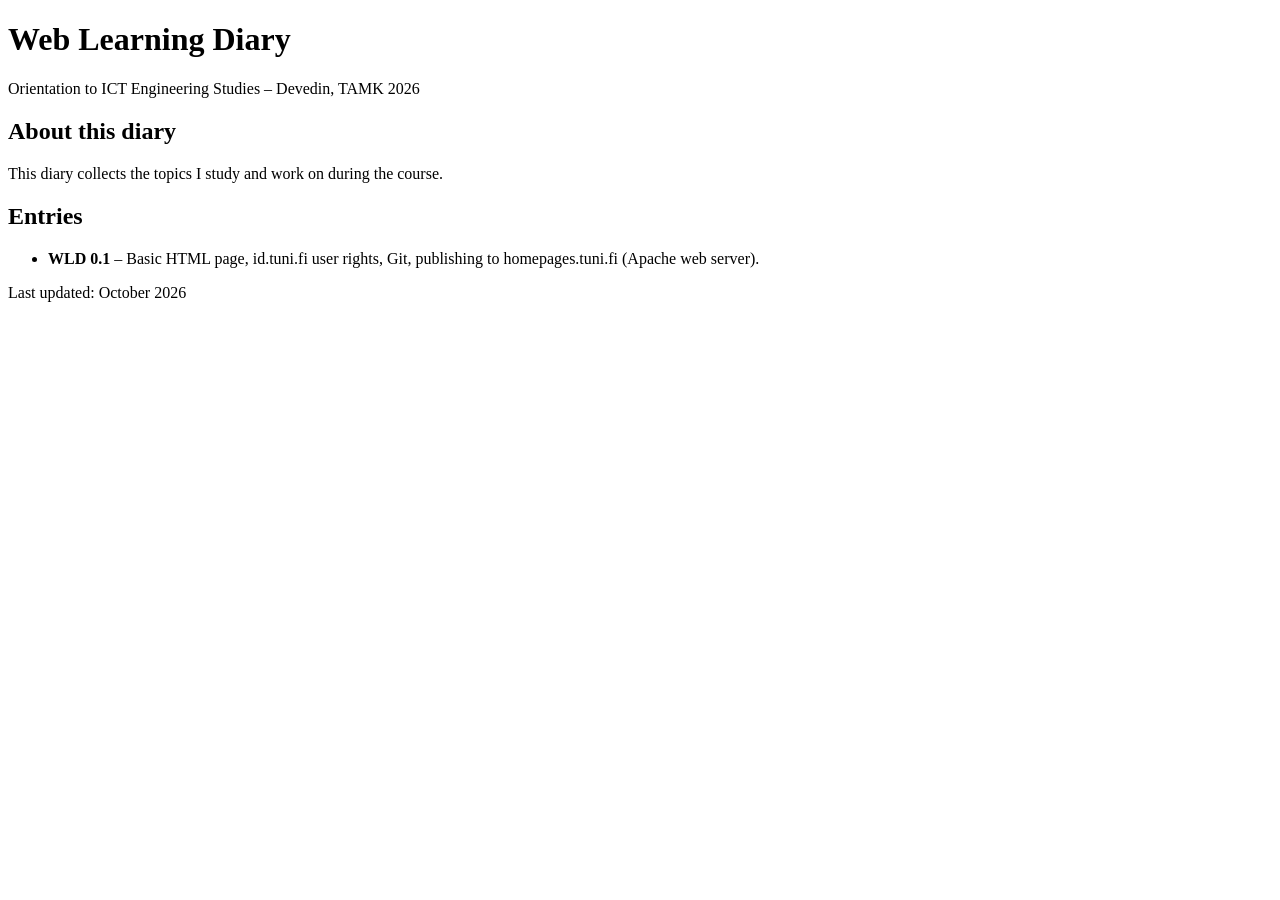
==== index.html @ 5517e3d7 "WLD 0.1: landing page" ====
<!DOCTYPE html>
<html lang="en">
<head>
  <meta charset="UTF-8">
  <meta name="viewport" content="width=device-width, initial-scale=1.0">
  <title>Web Learning Diary – Orientation to ICT</title>
</head>
<body>
  <header>
    <h1>Web Learning Diary</h1>
    <p>Orientation to ICT Engineering Studies – Devedin, TAMK 2026</p>
  </header>

  <main>
    <section>
      <h2>About this diary</h2>
      <p>This diary collects the topics I study and work on during the course.</p>
    </section>

    <section>
      <h2>Entries</h2>
      <ul>
        <li><strong>WLD 0.1</strong> – Basic HTML page, id.tuni.fi user rights,
            Git, publishing to homepages.tuni.fi (Apache web server).</li>
      </ul>
    </section>
  </main>

  <footer>
    <p>Last updated: October 2026</p>
  </footer>
</body>
</html>
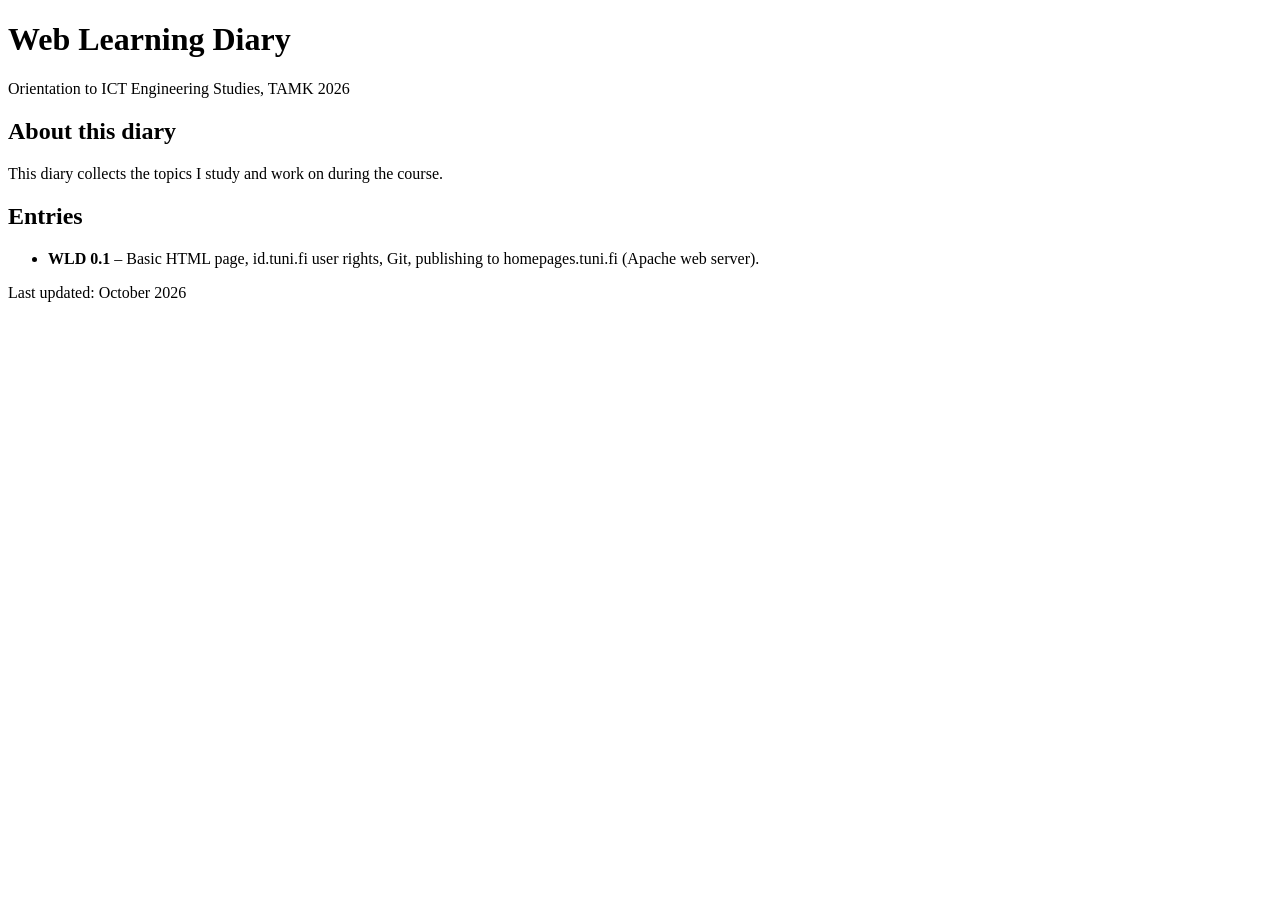
==== commit 3857b1cd: "md" ====
--- a/index.html
+++ b/index.html
@@ -8,7 +8,7 @@
 <body>
   <header>
     <h1>Web Learning Diary</h1>
-    <p>Orientation to ICT Engineering Studies – Devedin, TAMK 2026</p>
+    <p>Orientation to ICT Engineering Studies, TAMK 2026</p>
   </header>
 
   <main>
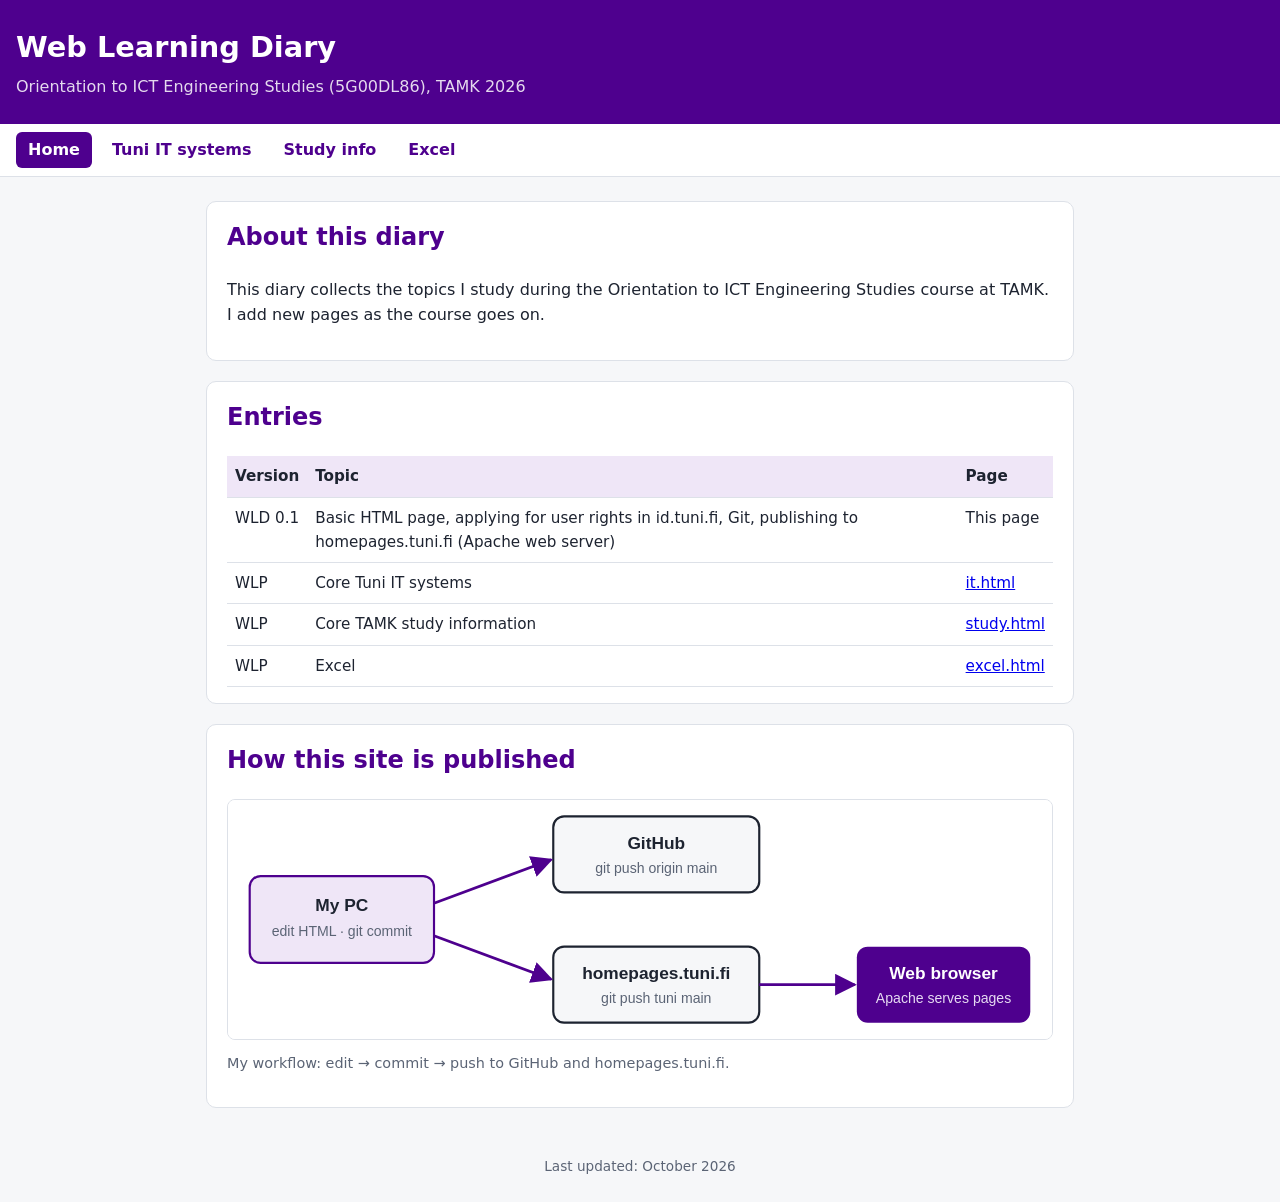
==== commit 39042167: "WLP: add it, study and excel pages, styles and images" ====
--- a/index.html
+++ b/index.html
@@ -4,30 +4,66 @@
   <meta charset="UTF-8">
   <meta name="viewport" content="width=device-width, initial-scale=1.0">
   <title>Web Learning Diary – Orientation to ICT</title>
+  <link rel="stylesheet" href="style.css">
 </head>
 <body>
   <header>
     <h1>Web Learning Diary</h1>
-    <p>Orientation to ICT Engineering Studies, TAMK 2026</p>
+    <p>Orientation to ICT Engineering Studies (5G00DL86), TAMK 2026</p>
   </header>
+
+  <nav>
+    <a href="index.html" class="active">Home</a>
+    <a href="it.html">Tuni IT systems</a>
+    <a href="study.html">Study info</a>
+    <a href="excel.html">Excel</a>
+  </nav>
 
   <main>
     <section>
       <h2>About this diary</h2>
-      <p>This diary collects the topics I study and work on during the course.</p>
+      <p>This diary collects the topics I study during the Orientation to ICT
+         Engineering Studies course at TAMK. I add new pages as the course goes on.</p>
     </section>
 
     <section>
       <h2>Entries</h2>
-      <ul>
-        <li><strong>WLD 0.1</strong> – Basic HTML page, id.tuni.fi user rights,
-            Git, publishing to homepages.tuni.fi (Apache web server).</li>
-      </ul>
+      <table>
+        <tr><th>Version</th><th>Topic</th><th>Page</th></tr>
+        <tr>
+          <td>WLD 0.1</td>
+          <td>Basic HTML page, applying for user rights in id.tuni.fi, Git,
+              publishing to homepages.tuni.fi (Apache web server)</td>
+          <td>This page</td>
+        </tr>
+        <tr>
+          <td>WLP</td>
+          <td>Core Tuni IT systems</td>
+          <td><a href="it.html">it.html</a></td>
+        </tr>
+        <tr>
+          <td>WLP</td>
+          <td>Core TAMK study information</td>
+          <td><a href="study.html">study.html</a></td>
+        </tr>
+        <tr>
+          <td>WLP</td>
+          <td>Excel</td>
+          <td><a href="excel.html">excel.html</a></td>
+        </tr>
+      </table>
+    </section>
+
+    <section>
+      <h2>How this site is published</h2>
+      <figure>
+        <img src="images/git-workflow.svg"
+             alt="Diagram: files edited on my PC are committed with Git, pushed to GitHub and to the homepages.tuni.fi server, where Apache serves them as web pages">
+        <figcaption>My workflow: edit → commit → push to GitHub and homepages.tuni.fi.</figcaption>
+      </figure>
     </section>
   </main>
 
-  <footer>
-    <p>Last updated: October 2026</p>
-  </footer>
+  <footer>Last updated: October 2026</footer>
 </body>
-</html>+</html>
--- a/style.css
+++ b/style.css
@@ -0,0 +1,98 @@
+/* Web Learning Diary – shared stylesheet */
+:root {
+  --bg: #f6f7f9;
+  --card: #ffffff;
+  --text: #1d2330;
+  --muted: #5b6475;
+  --accent: #4e008e;      /* TAMK-ish purple */
+  --accent-soft: #efe6f7;
+  --border: #dde1e8;
+}
+
+* { box-sizing: border-box; }
+
+body {
+  margin: 0;
+  font-family: system-ui, -apple-system, "Segoe UI", Roboto, sans-serif;
+  line-height: 1.6;
+  color: var(--text);
+  background: var(--bg);
+}
+
+header {
+  background: var(--accent);
+  color: #fff;
+  padding: 1.5rem 1rem;
+}
+header h1 { margin: 0; font-size: 1.8rem; }
+header p  { margin: .25rem 0 0; opacity: .85; }
+
+nav {
+  background: var(--card);
+  border-bottom: 1px solid var(--border);
+  padding: .5rem 1rem;
+  display: flex;
+  flex-wrap: wrap;
+  gap: .5rem;
+}
+nav a {
+  text-decoration: none;
+  color: var(--accent);
+  padding: .35rem .75rem;
+  border-radius: 6px;
+  font-weight: 600;
+}
+nav a:hover      { background: var(--accent-soft); }
+nav a.active     { background: var(--accent); color: #fff; }
+
+main {
+  max-width: 900px;
+  margin: 1.5rem auto;
+  padding: 0 1rem;
+}
+
+section {
+  background: var(--card);
+  border: 1px solid var(--border);
+  border-radius: 10px;
+  padding: 1rem 1.25rem;
+  margin-bottom: 1.25rem;
+}
+section h2 { margin-top: 0; color: var(--accent); }
+
+table {
+  width: 100%;
+  border-collapse: collapse;
+  font-size: .95rem;
+}
+th, td {
+  text-align: left;
+  padding: .5rem;
+  border-bottom: 1px solid var(--border);
+  vertical-align: top;
+}
+th { background: var(--accent-soft); }
+
+figure { margin: 1rem 0; }
+figure img {
+  max-width: 100%;
+  height: auto;
+  border: 1px solid var(--border);
+  border-radius: 8px;
+}
+figcaption { color: var(--muted); font-size: .9rem; margin-top: .3rem; }
+
+code {
+  background: var(--accent-soft);
+  padding: .1rem .35rem;
+  border-radius: 4px;
+}
+
+.note { color: var(--muted); font-style: italic; }
+
+footer {
+  text-align: center;
+  color: var(--muted);
+  font-size: .85rem;
+  padding: 1.5rem 1rem;
+}
